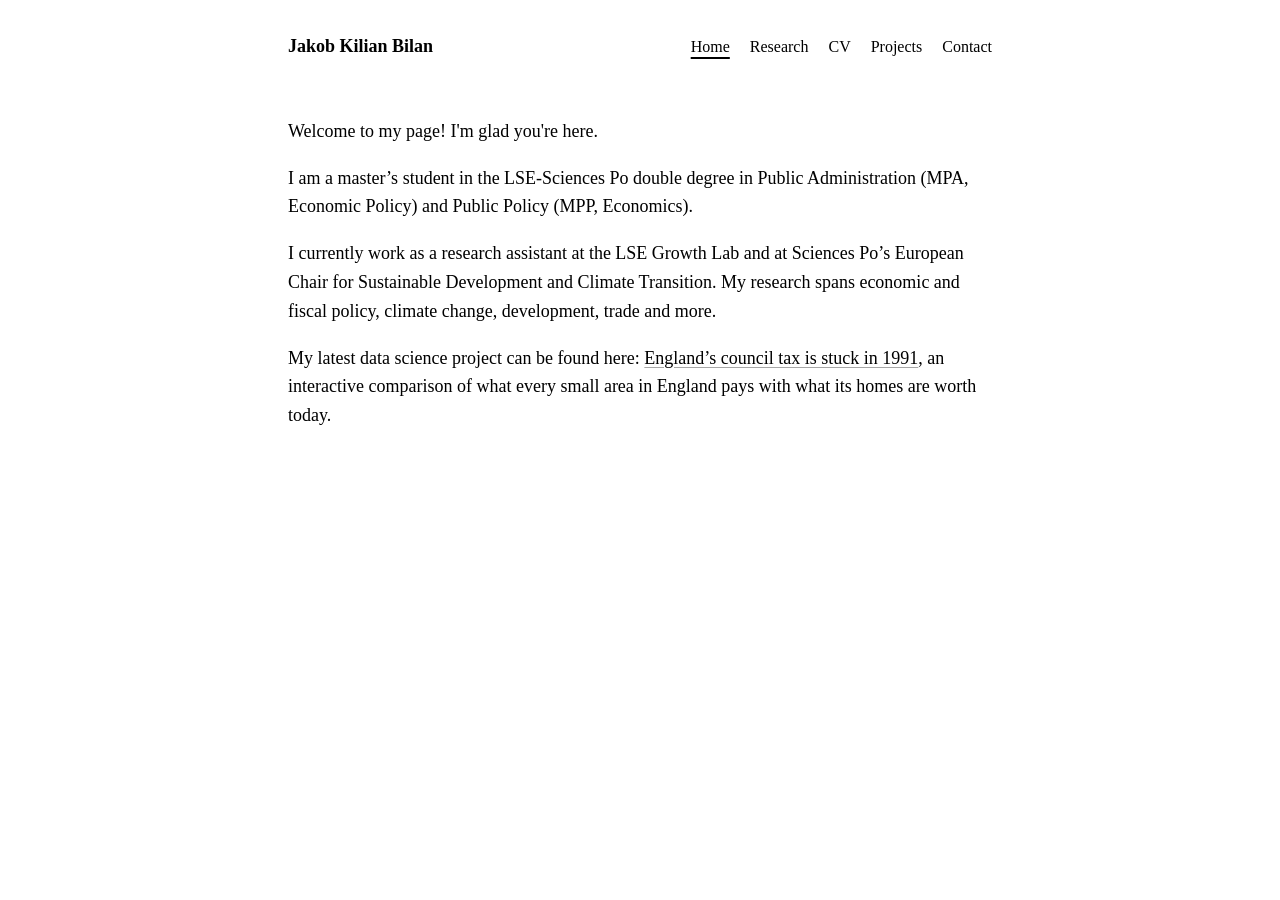
==== index.html @ a55ce301 "Update index.html" ====
<!DOCTYPE html>
<html lang="en">

<head>
    <meta charset="utf-8">
    <meta name="viewport" content="width=device-width, initial-scale=1">
    <title>Jakob Kilian Bilan | MPP Economics, MPA Economic policy, LSE and Sciences Po</title>
    <!-- Search and sharing. Google Search Console: paste its verification tag on the next line -->
    <meta name="description" content="Jakob Kilian Bilan: MPA in Economic Policy at LSE, MPP in Economics at Sciences Po, and research assistant at the LSE Growth Lab and Sciences Po.">
    <meta name="author" content="Jakob Kilian Bilan">
    <link rel="canonical" href="https://jakobbilan.github.io/">
    <meta property="og:type" content="profile">
    <meta property="og:site_name" content="Jakob Kilian Bilan">
    <meta property="og:title" content="Jakob Kilian Bilan">
    <meta property="og:description" content="Jakob Kilian Bilan: MPA in Economic Policy at LSE, MPP in Economics at Sciences Po, and research assistant at the LSE Growth Lab and Sciences Po.">
    <meta property="og:url" content="https://jakobbilan.github.io/">
    <meta property="og:image" content="https://jakobbilan.github.io/assets/social/site-card.png">
    <meta property="og:image:width" content="1200">
    <meta property="og:image:height" content="630">
    <meta property="og:image:alt" content="Jakob Kilian Bilan: economic policy, LSE and Sciences Po">
    <meta property="og:locale" content="en_GB">
    <meta name="twitter:card" content="summary_large_image">
    <link rel="icon" href="favicon.ico" sizes="48x48">
    <link rel="icon" href="assets/icons/favicon-96.png" type="image/png" sizes="96x96">
    <link rel="apple-touch-icon" href="assets/icons/apple-touch-icon.png">
    <meta name="theme-color" content="#ffffff">
    <script type="application/ld+json">
    {
      "@context": "https://schema.org",
      "@graph": [
        {
          "@type": "Person",
          "@id": "https://jakobbilan.github.io/#person",
          "name": "Jakob Kilian Bilan",
          "alternateName": "Jakob Bilan",
          "givenName": "Jakob",
          "familyName": "Bilan",
          "url": "https://jakobbilan.github.io/",
          "description": "Master’s student in a double degree: MPA in Economic Policy at the London School of Economics and Political Science, and MPP in Economics at Sciences Po. Research assistant at the LSE Growth Lab and at Sciences Po.",
          "jobTitle": "Research Assistant",
          "worksFor": [
            {
              "@type": "Organization",
              "name": "LSE Growth Lab",
              "url": "https://www.lse.ac.uk/school-of-public-policy/research/lse-growth-lab"
            },
            {
              "@type": "Organization",
              "name": "European Chair for Sustainable Development and Climate Transition, Sciences Po",
              "url": "https://www.sciencespo.fr/psia/chair-sustainable-development/"
            }
          ],
          "affiliation": [
            {
              "@type": "CollegeOrUniversity",
              "name": "London School of Economics and Political Science",
              "url": "https://www.lse.ac.uk/"
            },
            {
              "@type": "CollegeOrUniversity",
              "name": "Sciences Po",
              "url": "https://www.sciencespo.fr/"
            }
          ],
          "alumniOf": {
            "@type": "CollegeOrUniversity",
            "name": "Freie Universität Berlin",
            "url": "https://www.fu-berlin.de/"
          },
          "knowsAbout": [
            "Economic policy",
            "Climate economics",
            "Climate policy",
            "International development",
            "Public finance",
            "Data visualisation"
          ],
          "sameAs": [
            "https://www.linkedin.com/in/jakob-kilian-bilan-1225412a6/",
            "https://github.com/jakobbilan"
          ]
        },
        {
          "@type": "WebSite",
          "@id": "https://jakobbilan.github.io/#website",
          "url": "https://jakobbilan.github.io/",
          "name": "Jakob Kilian Bilan",
          "inLanguage": "en",
          "publisher": {
            "@id": "https://jakobbilan.github.io/#person"
          }
        },
        {
          "@type": "ProfilePage",
          "@id": "https://jakobbilan.github.io/#page",
          "url": "https://jakobbilan.github.io/",
          "name": "Jakob Kilian Bilan",
          "mainEntity": {
            "@id": "https://jakobbilan.github.io/#person"
          },
          "isPartOf": {
            "@id": "https://jakobbilan.github.io/#website"
          }
        }
      ]
    }
    </script>
    <link rel="stylesheet" href="style.css">
    <style>
        /* Home page only: the name in the header is also the page heading, so it keeps the header's size */
        .home-name {
            margin: 0;
            font-size: inherit;
            font-weight: inherit;
            line-height: inherit;
        }
    </style>
</head>

<body>
    <!-- Site header, same on every page; on this page the name is also the main heading -->
    <header>
        <h1 class="home-name"><a class="site-name" href="index.html">Jakob Kilian Bilan</a></h1>
        <nav>
            <a href="index.html" aria-current="page">Home</a>
            <a href="research.html">Research</a>
            <a href="cv.html">CV</a>
            <a href="projects.html">Projects</a>
            <a href="contact.html">Contact</a>
        </nav>
    </header>

    <main class="home">
        <p>Welcome to my page! I'm glad you're here.</p>
        <p>I am a master’s student in the LSE-Sciences Po double degree in Public Administration (MPA, Economic Policy) and Public Policy (MPP, Economics).</p>
        <p>I currently work as a research assistant at the LSE Growth Lab and at Sciences Po’s European Chair for Sustainable Development and Climate Transition. My research spans economic and fiscal policy, climate change, development, trade and more.</p>
        <p>My latest data science project can be found here: <a href="project.html">England’s council tax is stuck in 1991</a>, an interactive comparison of what every small area in England pays with what its homes are worth today.</p>
    </main>
</body>
</html>
---- style.css ----
/* Page: one centred column; serif stack Charter (Apple), Sitka (Windows), Cambria */
body {
    max-width: 44rem;
    margin: 0 auto;
    padding: 2rem 1.25rem 4rem;
    font-family: Charter, "Bitstream Charter", "Sitka Text", Cambria, serif;
    font-size: 1.125rem;
    line-height: 1.6;
}

/* Header: name left, menu right; wraps on narrow screens */
header {
    display: flex;
    flex-wrap: wrap;
    justify-content: space-between;
    align-items: baseline;
    gap: 0.5rem 2rem;
    margin-bottom: 3.5rem;
}

.site-name {
    font-weight: bold;
    color: inherit;
    text-decoration: none;
}

nav {
    display: flex;
    flex-wrap: wrap;
    gap: 0.25rem 1.25rem;
    font-size: 1rem;
}

nav a {
    color: inherit;
    text-decoration: none;
    text-underline-offset: 0.3em;
}

nav a:hover {
    text-decoration: underline;
}

/* Menu link of the current page, or of the parent page on subpages */
nav a[aria-current] {
    text-decoration: underline;
    text-decoration-thickness: 2px;
}

h1 {
    font-size: 2.25rem;
    font-weight: normal;
    line-height: 1.2;
    margin: 0 0 1rem;
}

h2 {
    font-size: 1.5rem;
    font-weight: normal;
    line-height: 1.25;
    margin: 0 0 0.5rem;
}

h3 {
    font-size: 1.125rem;
    font-weight: bold;
    line-height: 1.4;
    margin: 0 0 0.6rem;
}

/* Page title with lines of details beneath */
hgroup {
    margin-bottom: 2.5rem;
}

hgroup h1 {
    margin-bottom: 0.4rem;
}

hgroup p {
    margin: 0;
    font-size: 1rem;
    color: #595959;
}

/* Links in page content: grey underline, darker on hover */
main a {
    color: inherit;
    text-decoration-color: #a6a6a6;
    text-underline-offset: 0.18em;
}

main a:hover {
    text-decoration-color: currentColor;
}

a:focus-visible {
    outline: 2px solid currentColor;
    outline-offset: 3px;
}

/* Portfolio and project pages */
.charts section {
    margin-top: 3rem;
}

/* Charts wider than the column scroll sideways */
.charts figure {
    margin: 1rem 0 0;
    max-width: 100%;
    overflow-x: auto;
}

.charts figure + figure {
    margin-top: 2rem;
}

.charts figcaption {
    margin-top: 0.5rem;
    font-size: 1rem;
    color: #595959;
}

/* Charts grouped under one challenge */
.charts section section {
    margin-top: 2rem;
}

.charts h2 + section {
    margin-top: 1.25rem;
}

/* Link back to the parent page on subpages */
.breadcrumb {
    margin: 0 0 1rem;
    font-size: 1rem;
    color: #595959;
}

/* Section headings in small caps over a rule: CV, research and projects pages */
.cv h2,
.research h2 {
    font-size: 1.0625rem;
    font-weight: bold;
    font-variant-caps: small-caps;
    letter-spacing: 0.05em;
    padding-bottom: 0.15rem;
    border-bottom: 1px solid #7a7a7a;
    margin: 2.25rem 0 0.9rem;
}

/* Research and projects pages */
.research h2 {
    margin: 3rem 0 1.25rem;
}

.research section:first-of-type h2 {
    margin-top: 1.5rem;
}

/* Grey detail lines and placeholders */
.meta {
    margin: 0;
    font-size: 1rem;
    color: #595959;
}

/* Entries on the research and projects pages, a light rule between them */
.paper {
    padding: 1.5rem 0;
}

.paper:first-of-type {
    padding-top: 0;
}

.paper + .paper {
    border-top: 1px solid #dcdcdc;
}

.paper h3 {
    margin-bottom: 0.7rem;
}

.closing {
    margin: 1rem 0 0;
    font-size: 1rem;
    color: #595959;
}

/* Label | details grids: contact page and entry fields */
.contact,
.fields {
    display: grid;
    grid-template-columns: 7rem 1fr;
    gap: 0.5rem 1.5rem;
    margin: 0;
}

.contact dt,
.fields dt {
    grid-column: 1;
    color: #595959;
}

.contact dd,
.fields dd {
    grid-column: 2;
    margin: 0;
    overflow-wrap: anywhere;
}

.fields {
    font-size: 1rem;
    line-height: 1.55;
    row-gap: 0.45rem;
}

/* CV page */
.cv {
    font-size: 1rem;
    line-height: 1.5;
}

.cv p {
    margin: 0 0 0.35rem;
}

.entry {
    margin-bottom: 0.9rem;
}

/* CV line: organisation or role left, place or dates right */
.line {
    display: grid;
    grid-template-columns: 1fr auto;
    column-gap: 1.5rem;
    align-items: baseline;
}

.line > :last-child {
    text-align: right;
    white-space: nowrap;
}

.org {
    font-weight: bold;
}

.role {
    font-style: italic;
}

/* Phones: two-column layouts become one column */
@media (max-width: 36rem) {
    .line {
        grid-template-columns: 1fr;
    }

    .line > :last-child {
        text-align: left;
    }

    .contact,
    .fields {
        grid-template-columns: 1fr;
        row-gap: 0;
    }

    .contact dt,
    .contact dd,
    .fields dt,
    .fields dd {
        grid-column: 1;
    }

    .contact dt {
        margin-top: 0.75rem;
    }

    .fields dt {
        margin-top: 0.6rem;
    }
}

/* Home page: name, then a short introduction */
.home .lede {
    font-size: 1.25rem;
    line-height: 1.55;
}
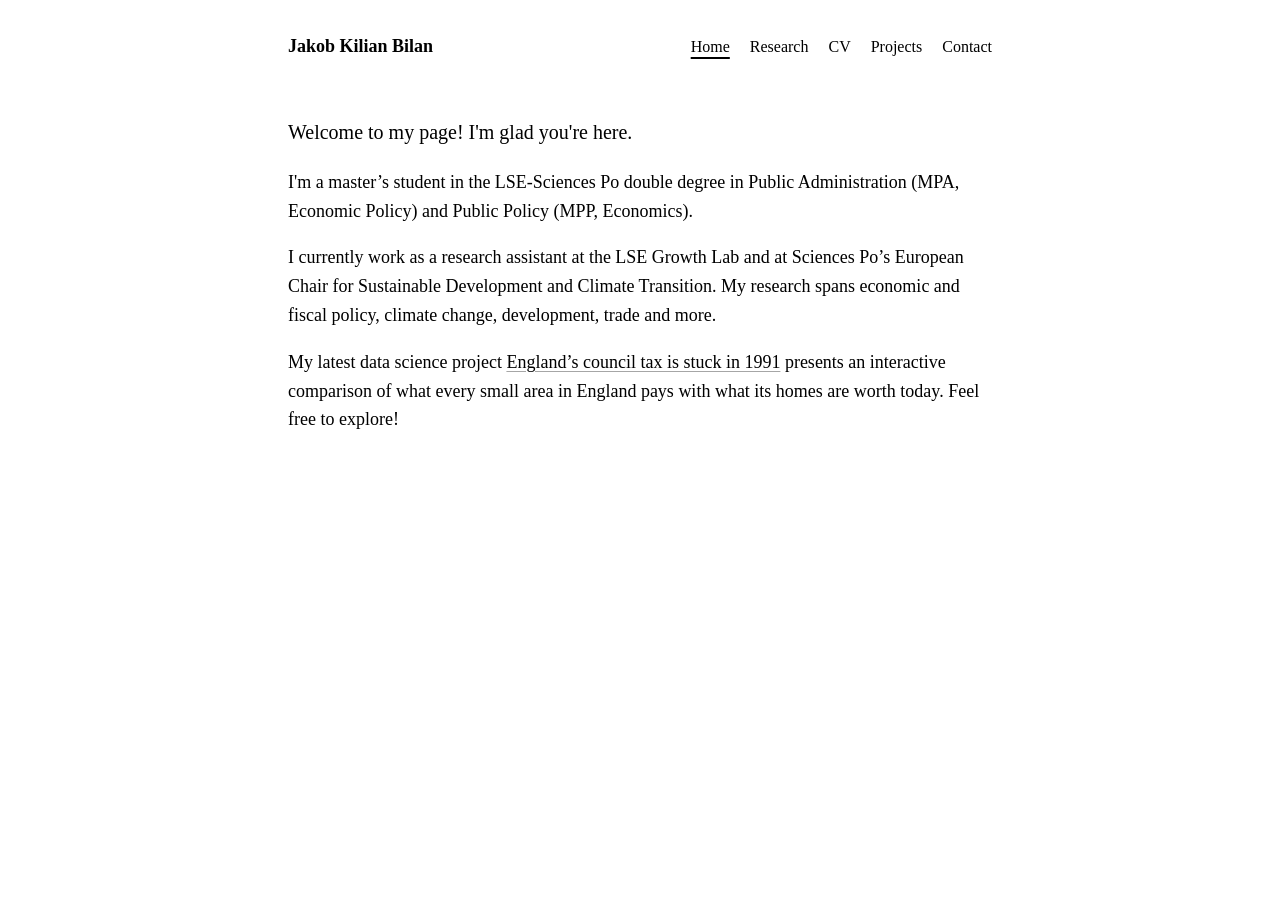
==== commit ce9263d1: "Revise content in index.html for clarity and flow Updated the wording and structure of paragraphs in" ====
--- a/index.html
+++ b/index.html
@@ -131,10 +131,10 @@
     </header>
 
     <main class="home">
-        <p>Welcome to my page! I'm glad you're here.</p>
-        <p>I am a master’s student in the LSE-Sciences Po double degree in Public Administration (MPA, Economic Policy) and Public Policy (MPP, Economics).</p>
+        <p class="lede">Welcome to my page! I'm glad you're here.</p>
+        <p>I'm a master’s student in the LSE-Sciences Po double degree in Public Administration (MPA, Economic Policy) and Public Policy (MPP, Economics).</p>
         <p>I currently work as a research assistant at the LSE Growth Lab and at Sciences Po’s European Chair for Sustainable Development and Climate Transition. My research spans economic and fiscal policy, climate change, development, trade and more.</p>
-        <p>My latest data science project can be found here: <a href="project.html">England’s council tax is stuck in 1991</a>, an interactive comparison of what every small area in England pays with what its homes are worth today.</p>
+        <p>My latest data science project <a href="project.html">England’s council tax is stuck in 1991</a> presents an interactive comparison of what every small area in England pays with what its homes are worth today. Feel free to explore!</p>
     </main>
 </body>
 </html>
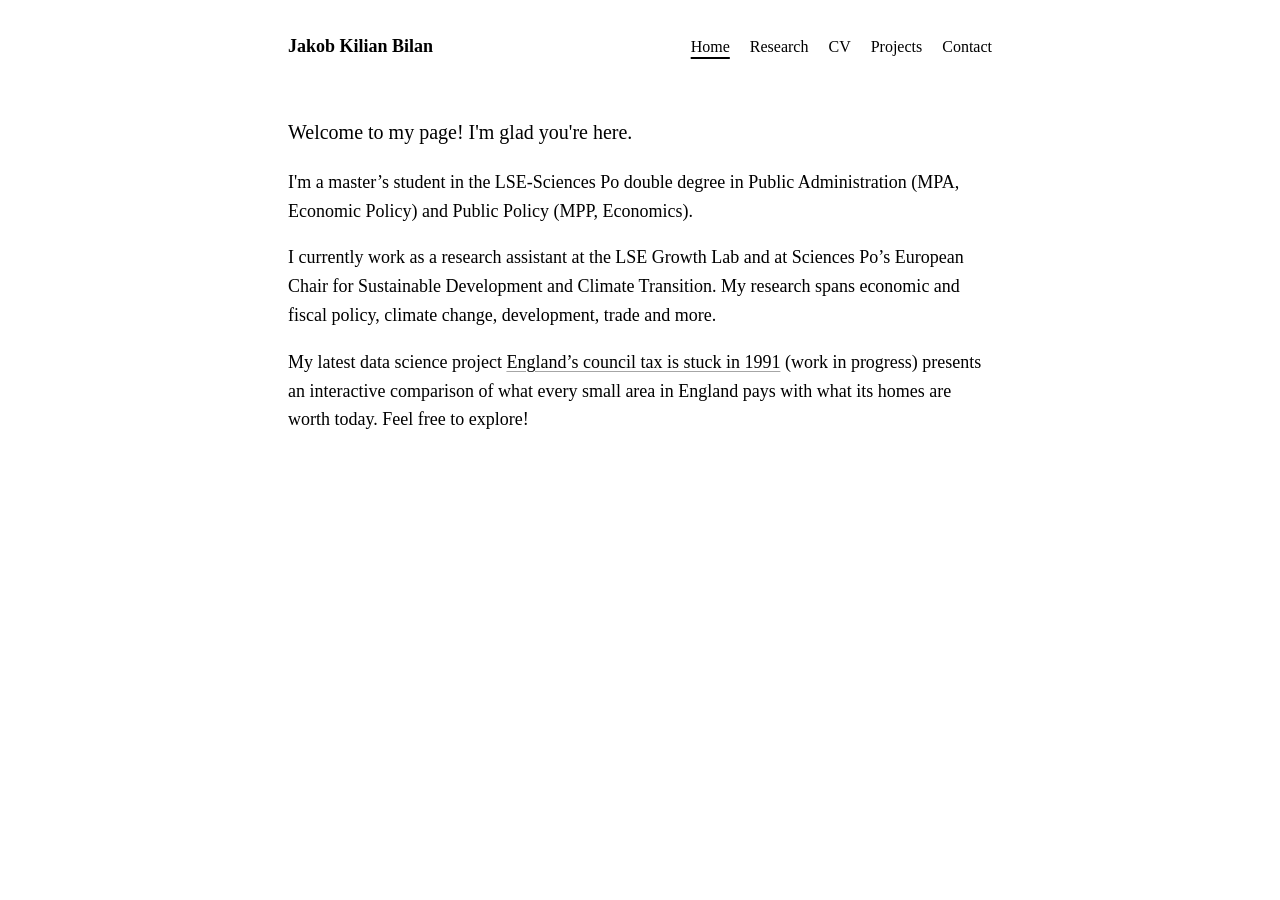
==== commit d741ae60: "Update project description in index.html Added '(work in progress)' to project description." ====
--- a/index.html
+++ b/index.html
@@ -4,23 +4,23 @@
 <head>
     <meta charset="utf-8">
     <meta name="viewport" content="width=device-width, initial-scale=1">
-    <title>Jakob Kilian Bilan | MPP Economics, MPA Economic policy, LSE and Sciences Po</title>
-    <!-- Search and sharing. Google Search Console: paste its verification tag on the next line -->
-    <meta name="description" content="Jakob Kilian Bilan: MPA in Economic Policy at LSE, MPP in Economics at Sciences Po, and research assistant at the LSE Growth Lab and Sciences Po.">
+    <title>Jakob Kilian Bilan | MPP Economics, MPA Economic Policy</title>
+    <meta name="description" content="Jakob Kilian Bilan studies in the LSE–Sciences Po Double Master’s in Public Policy (MPP, Economics) and Public Administration (MPA, Economic Policy). He works as a research assistant at the LSE Growth Lab and Sciences Po’s European Chair for Sustainable Development and Climate Transition.">
     <meta name="author" content="Jakob Kilian Bilan">
     <link rel="canonical" href="https://jakobbilan.github.io/">
     <meta property="og:type" content="profile">
     <meta property="og:site_name" content="Jakob Kilian Bilan">
     <meta property="og:title" content="Jakob Kilian Bilan">
-    <meta property="og:description" content="Jakob Kilian Bilan: MPA in Economic Policy at LSE, MPP in Economics at Sciences Po, and research assistant at the LSE Growth Lab and Sciences Po.">
+    <meta property="og:description" content="Jakob Kilian Bilan studies in the LSE–Sciences Po Double Master’s in Public Policy (MPP, Economics) and Public Administration (MPA, Economic Policy). He works as a research assistant at the LSE Growth Lab and Sciences Po’s European Chair for Sustainable Development and Climate Transition.">
     <meta property="og:url" content="https://jakobbilan.github.io/">
     <meta property="og:image" content="https://jakobbilan.github.io/assets/social/site-card.png">
     <meta property="og:image:width" content="1200">
     <meta property="og:image:height" content="630">
-    <meta property="og:image:alt" content="Jakob Kilian Bilan: economic policy, LSE and Sciences Po">
+    <meta property="og:image:alt" content="Jakob Kilian Bilan (LSE MPA in Economic Policy, Sciences Po MPP in Economics)">
     <meta property="og:locale" content="en_GB">
     <meta name="twitter:card" content="summary_large_image">
     <link rel="icon" href="favicon.ico" sizes="48x48">
+    <link rel="icon" href="assets/icons/favicon.svg" type="image/svg+xml">
     <link rel="icon" href="assets/icons/favicon-96.png" type="image/png" sizes="96x96">
     <link rel="apple-touch-icon" href="assets/icons/apple-touch-icon.png">
     <meta name="theme-color" content="#ffffff">
@@ -36,7 +36,7 @@
           "givenName": "Jakob",
           "familyName": "Bilan",
           "url": "https://jakobbilan.github.io/",
-          "description": "Master’s student in a double degree: MPA in Economic Policy at the London School of Economics and Political Science, and MPP in Economics at Sciences Po. Research assistant at the LSE Growth Lab and at Sciences Po.",
+          "description": "Jakob Kilian Bilan studies in the LSE–Sciences Po Double Master’s in Public Policy (MPP, Economics) and Public Administration (MPA, Economic Policy). He works as a research assistant at the LSE Growth Lab and Sciences Po’s European Chair for Sustainable Development and Climate Transition.",
           "jobTitle": "Research Assistant",
           "worksFor": [
             {
@@ -88,7 +88,8 @@
           "inLanguage": "en",
           "publisher": {
             "@id": "https://jakobbilan.github.io/#person"
-          }
+          },
+          "alternateName": "Jakob Bilan"
         },
         {
           "@type": "ProfilePage",
@@ -134,7 +135,7 @@
         <p class="lede">Welcome to my page! I'm glad you're here.</p>
         <p>I'm a master’s student in the LSE-Sciences Po double degree in Public Administration (MPA, Economic Policy) and Public Policy (MPP, Economics).</p>
         <p>I currently work as a research assistant at the LSE Growth Lab and at Sciences Po’s European Chair for Sustainable Development and Climate Transition. My research spans economic and fiscal policy, climate change, development, trade and more.</p>
-        <p>My latest data science project <a href="project.html">England’s council tax is stuck in 1991</a> presents an interactive comparison of what every small area in England pays with what its homes are worth today. Feel free to explore!</p>
+        <p>My latest data science project <a href="project.html">England’s council tax is stuck in 1991</a> (work in progress) presents an interactive comparison of what every small area in England pays with what its homes are worth today. Feel free to explore!</p>
     </main>
 </body>
 </html>
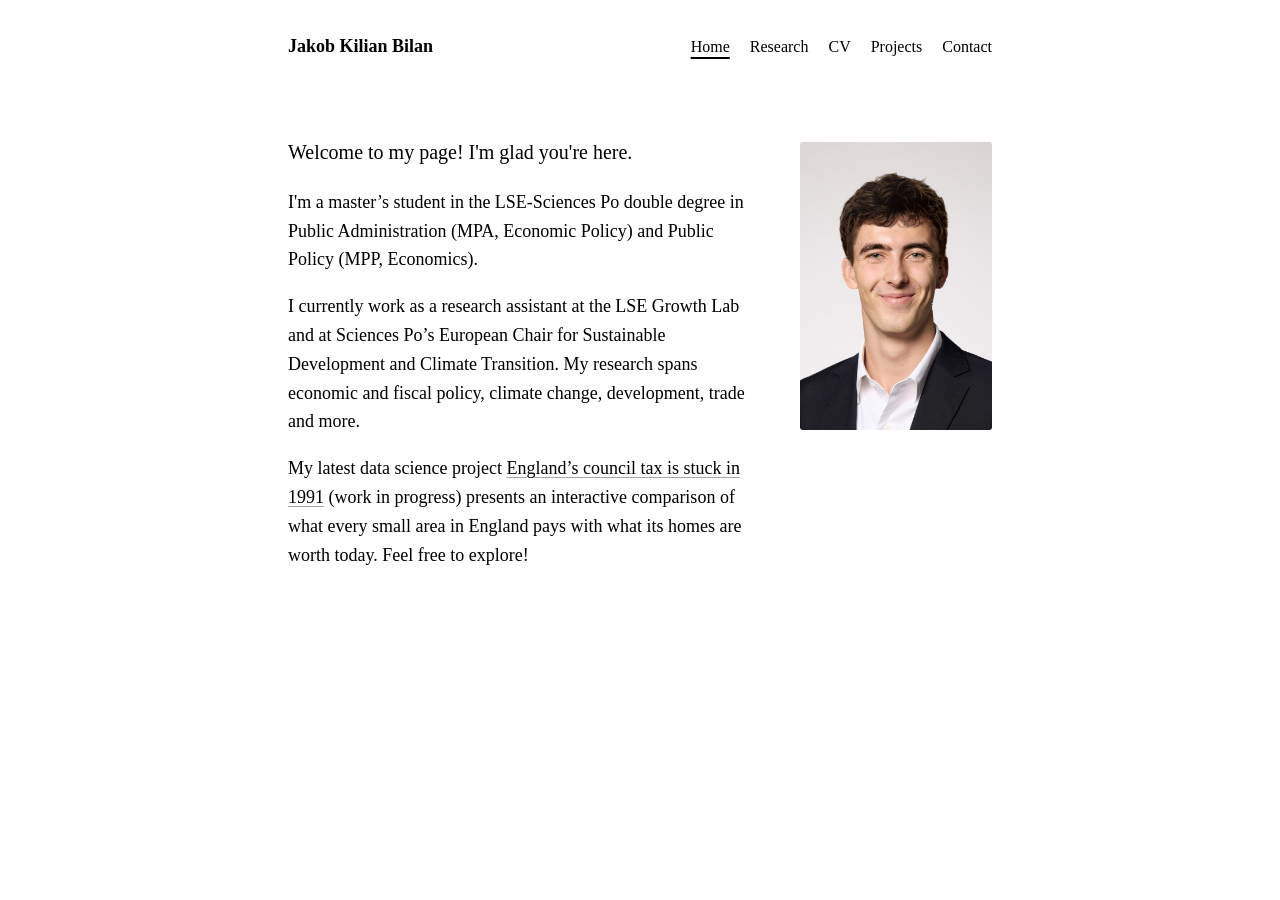
==== commit fc40815a: "Add files via upload" ====
--- a/index.html
+++ b/index.html
@@ -36,6 +36,7 @@
           "givenName": "Jakob",
           "familyName": "Bilan",
           "url": "https://jakobbilan.github.io/",
+          "image": "https://jakobbilan.github.io/Jakob_Bilan_LSE.jpg",
           "description": "Jakob Kilian Bilan studies in the LSE–Sciences Po Double Master’s in Public Policy (MPP, Economics) and Public Administration (MPA, Economic Policy). He works as a research assistant at the LSE Growth Lab and Sciences Po’s European Chair for Sustainable Development and Climate Transition.",
           "jobTitle": "Research Assistant",
           "worksFor": [
@@ -115,6 +116,49 @@
             font-weight: inherit;
             line-height: inherit;
         }
+
+        /* Portrait, right-hand side. Phones: floats beside the opening lines, text wraps around it */
+        main.home {
+            display: flow-root;
+        }
+
+        .portrait {
+            float: right;
+            width: 36%;
+            max-width: 9.5rem;
+            margin: 1.55rem 0 0.75rem 1.25rem;
+        }
+
+        .portrait img {
+            display: block;
+            width: 100%;
+            height: auto;
+            border-radius: 3px;
+        }
+
+        /* Tablets and computers: text in the left column, portrait in its own column on the right */
+        @media (min-width: 40rem) {
+            main.home {
+                display: grid;
+                grid-template-columns: minmax(0, 1fr) 12rem;
+                column-gap: 2.75rem;
+                align-items: start;
+            }
+
+            main.home > .intro {
+                grid-column: 1;
+                grid-row: 1;
+            }
+
+            main.home > .portrait {
+                grid-column: 2;
+                grid-row: 1;
+                float: none;
+                width: auto;
+                max-width: none;
+                margin: 1.6rem 0 0;
+            }
+        }
     </style>
 </head>
 
@@ -132,10 +176,15 @@
     </header>
 
     <main class="home">
-        <p class="lede">Welcome to my page! I'm glad you're here.</p>
-        <p>I'm a master’s student in the LSE-Sciences Po double degree in Public Administration (MPA, Economic Policy) and Public Policy (MPP, Economics).</p>
-        <p>I currently work as a research assistant at the LSE Growth Lab and at Sciences Po’s European Chair for Sustainable Development and Climate Transition. My research spans economic and fiscal policy, climate change, development, trade and more.</p>
-        <p>My latest data science project <a href="project.html">England’s council tax is stuck in 1991</a> (work in progress) presents an interactive comparison of what every small area in England pays with what its homes are worth today. Feel free to explore!</p>
+        <figure class="portrait">
+            <img src="Jakob_Bilan_LSE.jpg" alt="Portrait of Jakob Kilian Bilan" width="668" height="1001" fetchpriority="high" decoding="async">
+        </figure>
+        <div class="intro">
+            <p class="lede">Welcome to my page! I'm glad you're here.</p>
+            <p>I'm a master’s student in the LSE-Sciences Po double degree in Public Administration (MPA, Economic Policy) and Public Policy (MPP, Economics).</p>
+            <p>I currently work as a research assistant at the LSE Growth Lab and at Sciences Po’s European Chair for Sustainable Development and Climate Transition. My research spans economic and fiscal policy, climate change, development, trade and more.</p>
+            <p>My latest data science project <a href="project.html">England’s council tax is stuck in 1991</a> (work in progress) presents an interactive comparison of what every small area in England pays with what its homes are worth today. Feel free to explore!</p>
+        </div>
     </main>
 </body>
 </html>
